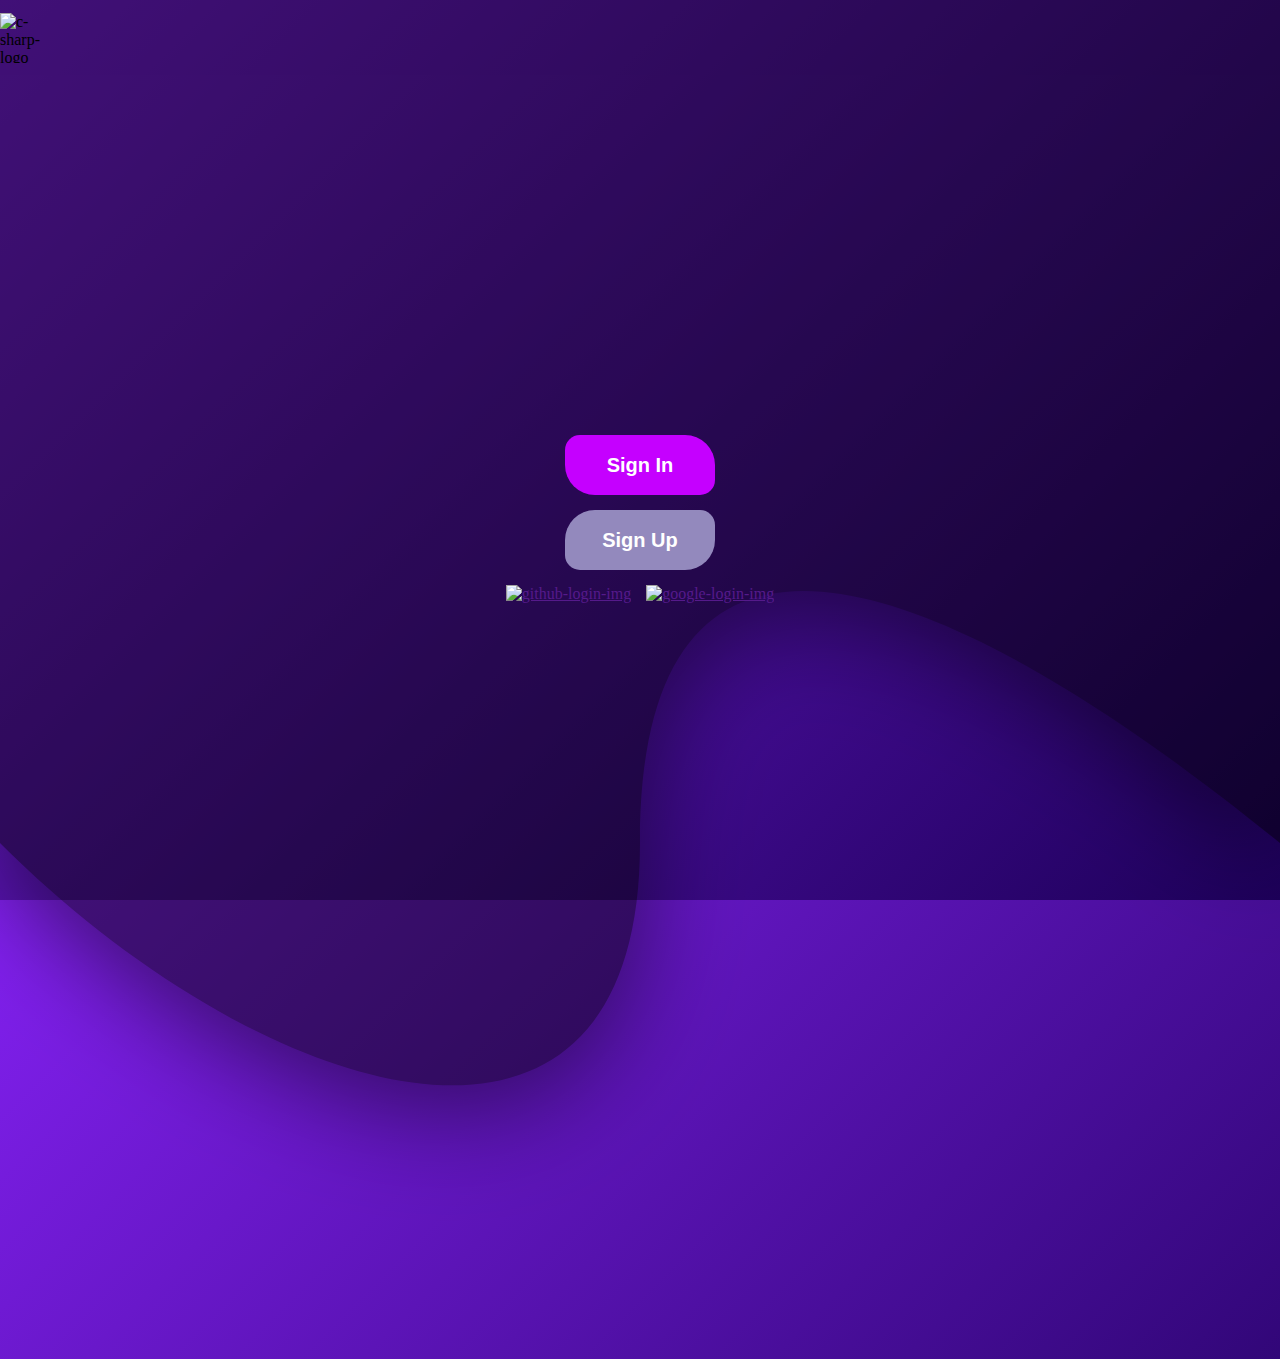
==== MainPage/index.html @ 477dac19 "UPDATE: svg path concluido" ====
<!DOCTYPE html>
<html lang="en">
<head>
    <meta charset="UTF-8">
    <meta http-equiv="X-UA-Compatible" content="IE=edge">
    <meta name="viewport" content="width=device-width, initial-scale=1.0">
    <title>Document</title>
    <link rel="stylesheet" href="index.css">
</head>
<body>
    <header>
        <img src="https://growiz.com.br/wp-content/uploads/2020/08/kisspng-c-programming-language-logo-microsoft-visual-stud-atlas-portfolio-5b899192d7c600.1628571115357423548838.png"
         alt="c-sharp-logo" height="50px" width="50px">
    </header>
    <main>
        <div id="cabecalho">
            <svg class="wavy" viewBox="0 0 500 500" preserveAspectRatio="xMinYMin meet">
                <!-- https://yqnn.github.io/svg-path-editor/ -->
                <path class="wave" d="M 0 0 L 500 0 L 500 300 C 363 189 250 150 250 300 C 250 450 100 400 0 300" style="stroke: none;" 
                ></path>
            </svg>
            <!-- <div>
                <div></div>
                <div></div>
            </div> -->
        </div>
        <div class="login-content">
            <div id="signinup-buttons">
                <button class="loginButton" id="signIn"><h2>Sign In</h2></button>
                <button class="loginButton" id="signUp"><h2>Sign Up</h2></button>
            </div>
            <div id="logins-methods">
                <a href=""><img class="login-method-img" src="https://cdn-icons-png.flaticon.com/512/25/25231.png" alt="github-login-img"></a>
                <a href=""><img class="login-method-img" src="https://img.freepik.com/icones-gratis/procurar_318-265146.jpg" alt="google-login-img"></a>
            </div>
        </div>
    </main>
    <footer></footer>
</body>
</html>
---- MainPage/index.css ----
*{
    margin: 0;
    padding: 0;
    border:0;
}

body{
    height: 100vh;
    width: 100vw ;
    background: linear-gradient(-45deg, #1d005a 0%, #8220ef 100%);
}
header{
    height: 75px;
    display: flex;
    flex-direction: column;
    justify-content: center;
    background-color: rgb(0, 0, 0, 50%);
}

/* TODO: fazer forma diferenciada e adicionar background */
#cabecalho{
    height: 40vh;
    width: 100vw;
}
svg path{
    filter: drop-shadow(0px 10px 20px #000) 
        opacity(50%);
}
#signinup-buttons{
    display: flex;
    flex-direction: column;
    gap: 15px;
    align-items: center;
}
#signinup-buttons h2{
    color: white;
}
.loginButton{
    height: 60px;
    width: 150px;
}
#signIn{
    background-color: #c500ff;
    border-radius: 15px 30px 15px 30px;
}
#signUp{
    background-color: #9389bd;
    border-radius: 30px 15px 30px 15px;
}
#logins-methods{
    display: flex;
    justify-content: center;
    gap: 15px;
    align-items: center;
    margin-top: 15px;
}
.login-method-img{
    height: 50px;
    width: 50px;
}
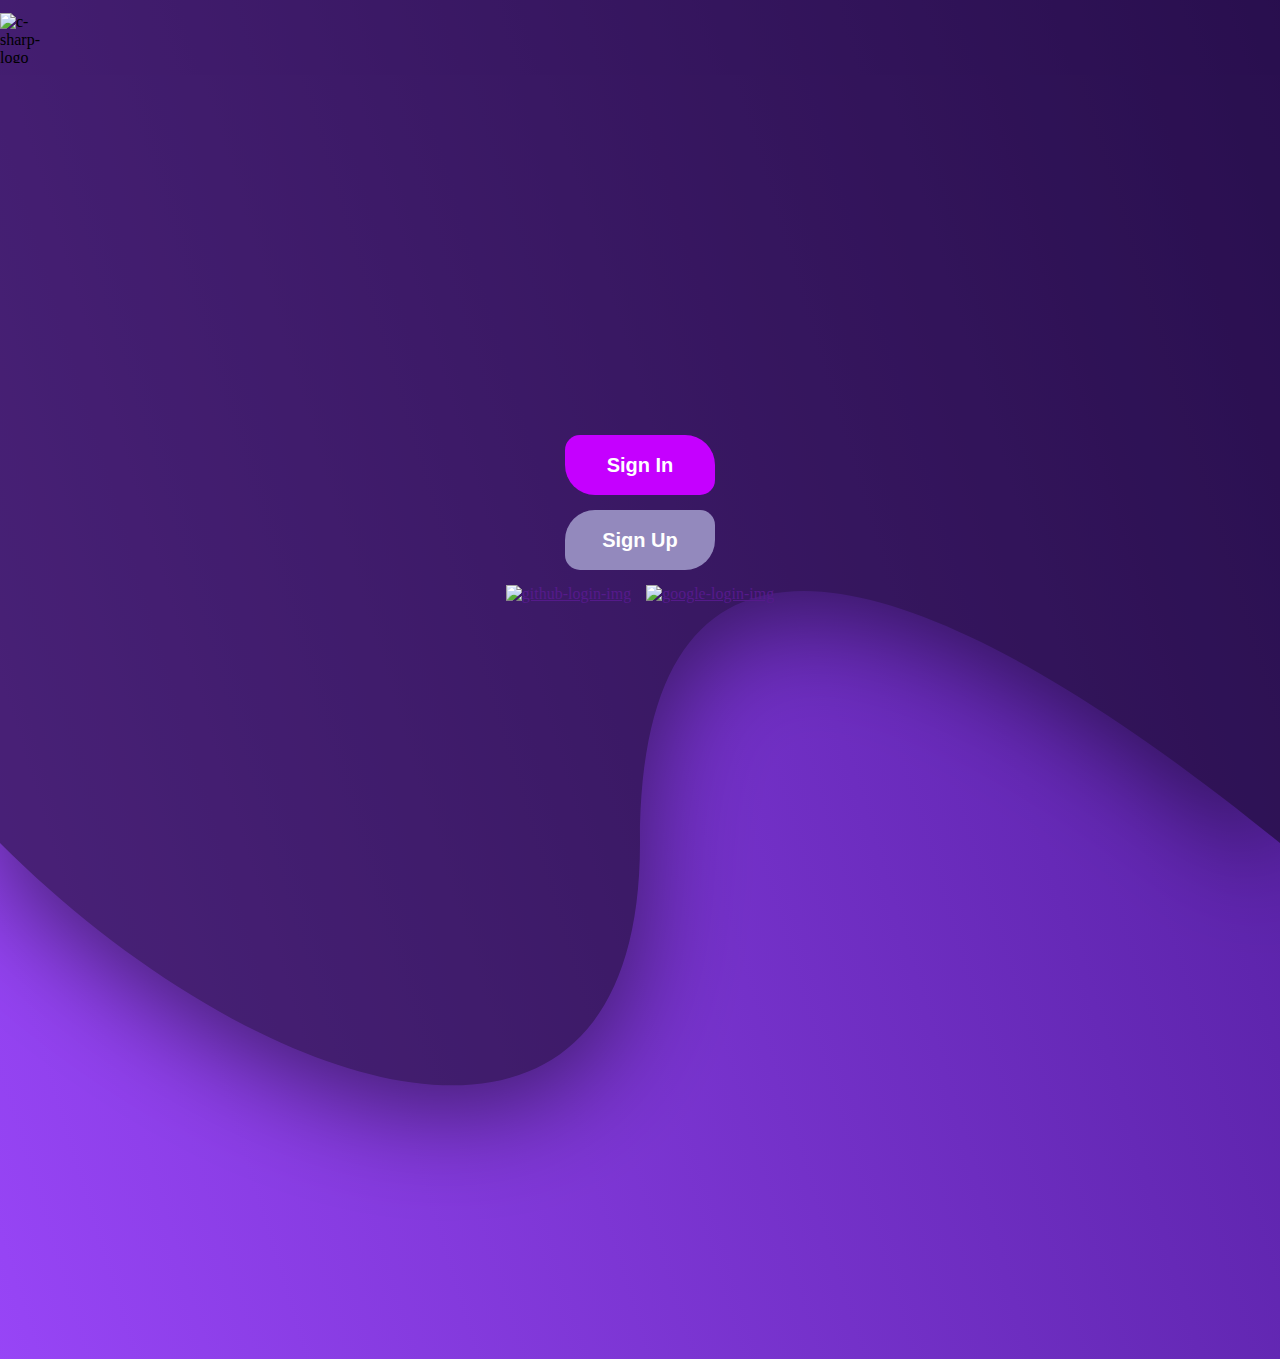
==== commit 60e8208c: "UPDATE: Background" ====
--- a/MainPage/index.html
+++ b/MainPage/index.html
@@ -1,40 +1,66 @@
 <!DOCTYPE html>
 <html lang="en">
-<head>
-    <meta charset="UTF-8">
-    <meta http-equiv="X-UA-Compatible" content="IE=edge">
-    <meta name="viewport" content="width=device-width, initial-scale=1.0">
+  <head>
+    <meta charset="UTF-8" />
+    <meta http-equiv="X-UA-Compatible" content="IE=edge" />
+    <meta name="viewport" content="width=device-width, initial-scale=1.0" />
     <title>Document</title>
-    <link rel="stylesheet" href="index.css">
-</head>
-<body>
+    <link rel="stylesheet" href="index.css" />
+  </head>
+  <body>
+    <div class="full-screen"></div>
     <header>
-        <img src="https://growiz.com.br/wp-content/uploads/2020/08/kisspng-c-programming-language-logo-microsoft-visual-stud-atlas-portfolio-5b899192d7c600.1628571115357423548838.png"
-         alt="c-sharp-logo" height="50px" width="50px">
+      <img
+        src="https://growiz.com.br/wp-content/uploads/2020/08/kisspng-c-programming-language-logo-microsoft-visual-stud-atlas-portfolio-5b899192d7c600.1628571115357423548838.png"
+        alt="c-sharp-logo"
+        height="50px"
+        width="50px"
+      />
     </header>
     <main>
-        <div id="cabecalho">
-            <svg class="wavy" viewBox="0 0 500 500" preserveAspectRatio="xMinYMin meet">
-                <!-- https://yqnn.github.io/svg-path-editor/ -->
-                <path class="wave" d="M 0 0 L 500 0 L 500 300 C 363 189 250 150 250 300 C 250 450 100 400 0 300" style="stroke: none;" 
-                ></path>
-            </svg>
-            <!-- <div>
+      <div id="cabecalho">
+        <svg
+          class="wavy"
+          viewBox="0 0 500 500"
+          preserveAspectRatio="xMinYMin meet"
+        >
+          <!-- https://yqnn.github.io/svg-path-editor/ -->
+          <path
+            class="wave"
+            d="M 0 0 L 500 0 L 500 300 C 363 189 250 150 250 300 C 250 450 100 400 0 300"
+            style="stroke: none"
+          ></path>
+        </svg>
+        <!-- <div>
                 <div></div>
                 <div></div>
             </div> -->
+      </div>
+      <div class="login-content">
+        <div id="signinup-buttons">
+          <a href="../Logoin/Login.html"
+            ><button class="loginButton" id="signIn">
+              <h2>Sign In</h2>
+            </button></a
+          >
+          <button class="loginButton" id="signUp"><h2>Sign Up</h2></button>
         </div>
-        <div class="login-content">
-            <div id="signinup-buttons">
-                <button class="loginButton" id="signIn"><h2>Sign In</h2></button>
-                <button class="loginButton" id="signUp"><h2>Sign Up</h2></button>
-            </div>
-            <div id="logins-methods">
-                <a href=""><img class="login-method-img" src="https://cdn-icons-png.flaticon.com/512/25/25231.png" alt="github-login-img"></a>
-                <a href=""><img class="login-method-img" src="https://img.freepik.com/icones-gratis/procurar_318-265146.jpg" alt="google-login-img"></a>
-            </div>
+        <div id="logins-methods">
+          <a href=""
+            ><img
+              class="login-method-img"
+              src="https://cdn-icons-png.flaticon.com/512/25/25231.png"
+              alt="github-login-img"
+          /></a>
+          <a href=""
+            ><img
+              class="login-method-img"
+              src="https://img.freepik.com/icones-gratis/procurar_318-265146.jpg"
+              alt="google-login-img"
+          /></a>
         </div>
+      </div>
     </main>
     <footer></footer>
-</body>
-</html>+  </body>
+</html>
--- a/MainPage/index.css
+++ b/MainPage/index.css
@@ -1,60 +1,135 @@
-*{
-    margin: 0;
-    padding: 0;
-    border:0;
+* {
+  margin: 0;
+  padding: 0;
+  border: 0;
 }
 
-body{
-    height: 100vh;
-    width: 100vw ;
-    background: linear-gradient(-45deg, #1d005a 0%, #8220ef 100%);
-}
-header{
-    height: 75px;
-    display: flex;
-    flex-direction: column;
-    justify-content: center;
-    background-color: rgb(0, 0, 0, 50%);
+body {
+  height: 100vh;
+  width: 100vw;
+  background: linear-gradient(-45deg, #1d005a 0%, #8220ef 100%);
 }
 
-/* TODO: fazer forma diferenciada e adicionar background */
-#cabecalho{
-    height: 40vh;
-    width: 100vw;
+body {
+  background: linear-gradient(253deg, #1d005a, #9d48fd);
+  /* background: linear-gradient(253deg, #0cc898, #1797d2, #864fe1); */
+  background-size: 200% 200%;
+  -webkit-animation: Background 25s ease infinite;
+  -moz-animation: Background 25s ease infinite;
+  animation: Background 10s ease infinite;
+  
 }
-svg path{
-    filter: drop-shadow(0px 10px 20px #000) 
-        opacity(50%);
+@-webkit-keyframes Background {
+  0% {
+    background-position: 0% 50%;
+  }
+  50% {
+    background-position: 100% 50%;
+  }
+  100% {
+    background-position: 0% 50%;
+  }
 }
-#signinup-buttons{
-    display: flex;
-    flex-direction: column;
-    gap: 15px;
-    align-items: center;
+
+@-moz-keyframes Background {
+  0% {
+    background-position: 0% 50%;
+  }
+  50% {
+    background-position: 100% 50%;
+  }
+  100% {
+    background-position: 0% 50%;
+  }
 }
-#signinup-buttons h2{
-    color: white;
+
+@keyframes Background {
+  0% {
+    background-position: 0% 50%;
+  }
+  50% {
+    background-position: 100% 50%;
+  }
+  100% {
+    background-position: 0% 50%;
+  }
 }
-.loginButton{
-    height: 60px;
-    width: 150px;
+/* Arrumar click dos botoes */
+.full-screen{
+  position: fixed;
+  top: 0;
+  right: 0;
+  bottom: 0;
+  left: 0;
+  background: url(https://i.imgur.com/wCG2csZ.png);
+  background-size: cover;
+  background-position: center;
+  width: 100%;
+  height: 100%;
+  /* opacity: 45%; */
+  display: -webkit-flex;
+  display: flex;
+  -webkit-flex-direction: column;
+  /* works with row or column */ 
+
+  /* flex-direction: column;
+  -webkit-align-items: center;
+  align-items: center;
+  -webkit-justify-content: center;
+  justify-content: center;
+  text-align: center; 
+  z-index: 0; */
 }
-#signIn{
-    background-color: #c500ff;
-    border-radius: 15px 30px 15px 30px;
+header {
+  height: 75px;
+  width: 100vw;
+  display: flex;
+  flex-direction: column;
+  justify-content: center;
+  background-color: rgb(0, 0, 0, 50%);
 }
-#signUp{
-    background-color: #9389bd;
-    border-radius: 30px 15px 30px 15px;
+main{
+  z-index: 2;
 }
-#logins-methods{
-    display: flex;
-    justify-content: center;
-    gap: 15px;
-    align-items: center;
-    margin-top: 15px;
+#cabecalho {
+  height: 40vh;
+  width: 100vw;
 }
-.login-method-img{
-    height: 50px;
-    width: 50px;
-}+svg path {
+  filter: drop-shadow(0px 10px 20px #000) opacity(50%);
+}
+#signinup-buttons {
+  display: flex;
+  flex-direction: column;
+  gap: 15px;
+  align-items: center;
+}
+#signinup-buttons h2 {
+  color: white;
+}
+.loginButton:hover{
+  cursor: pointer;
+}
+.loginButton {
+  height: 60px;
+  width: 150px;
+}
+#signIn {
+  background-color: #c500ff;
+  border-radius: 15px 30px 15px 30px;
+}
+#signUp {
+  background-color: #9389bd;
+  border-radius: 30px 15px 30px 15px;
+}
+#logins-methods {
+  display: flex;
+  justify-content: center;
+  gap: 15px;
+  align-items: center;
+  margin-top: 15px;
+}
+.login-method-img {
+  height: 50px;
+  width: 50px;
+}
